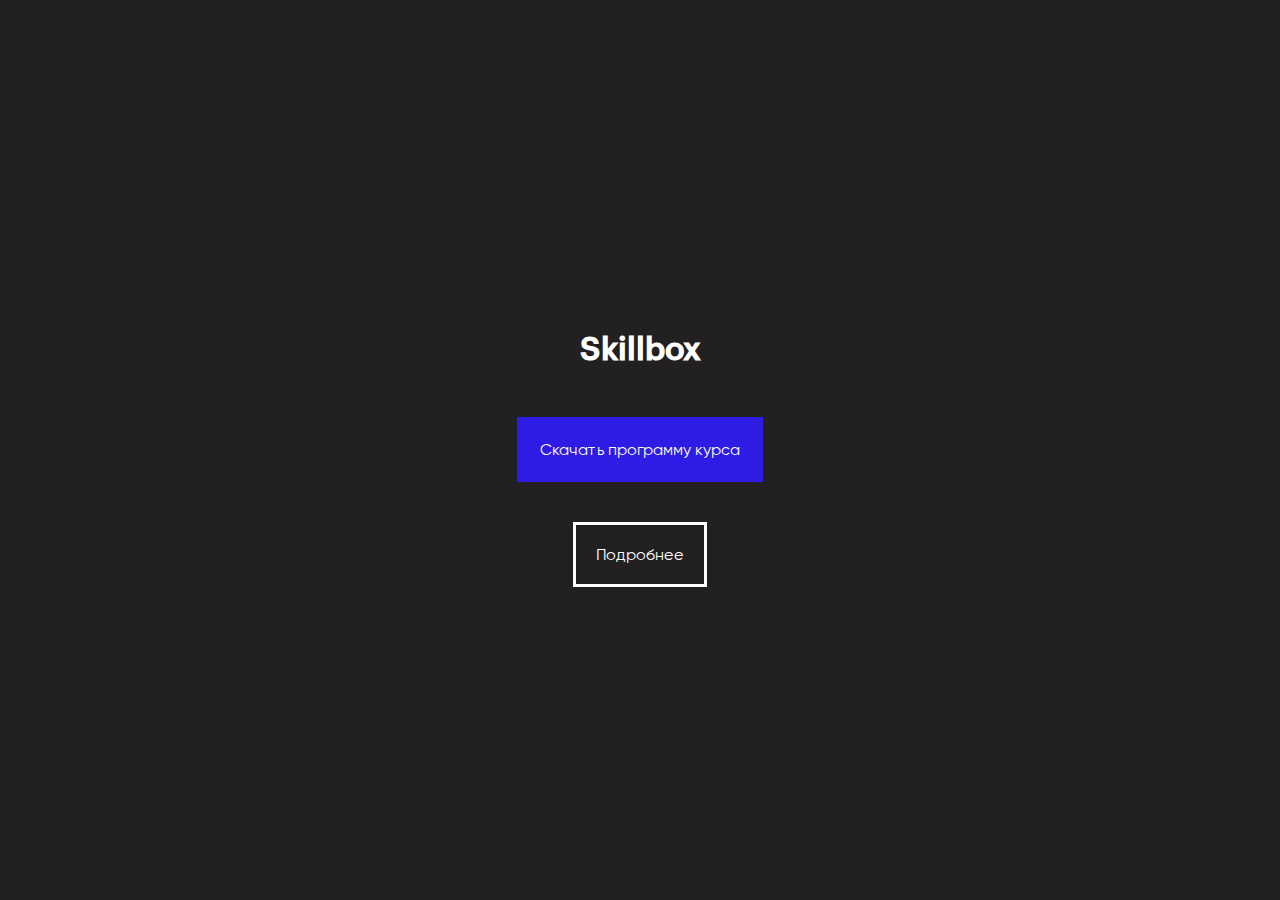
==== ugadaika.html @ b67ccb93 "Create ugadaika.html" ====
<!DOCTYPE html>
<html lang="ru">
<head>
    <meta charset="UTF-8">
    <meta http-equiv="X-UA-Compatible" content="IE=edge">
    <meta name="viewport" content="width=device-width, initial-scale=1.0">
    <title>Skillbox Домашнее задание</title>
    <link rel="stylesheet" href="css/style.css">
</head>
<body>
    <div class="main-content">
    <a href="https://skillbox.ru/" target="_blank" class="header"><h1>Skillbox</h1></a> 
    <a href="2.7_Skillbox_Layout.docx" class="download">Скачать программу курса</a>
    <a href="program.html" class="link">Подробнее</a>
    </div>
    <script src="app.js"></script>
</body>
</html>
---- css/style.css ----
@font-face {
  font-family: 'Graphik LCG';
  src: url('../fonts/GraphikLCG-Medium.woff2') format('woff2'),
    url('../fonts/GraphikLCG-Medium.woff') format('woff');
  font-display: swap;
  font-weight: 500;
  font-style: normal;
}

@font-face {
  font-family: 'Gilroy';
  src: url('../fonts/Gilroy-Regular.woff2') format('woff2'),
    url('../fonts/Gilroy-Regular.woff') format('woff');
  font-display: swap;
  font-weight: normal;
  font-style: normal;
}

@font-face {
  font-family: 'Gilroy';
  src: url('../fonts/Gilroy-ExtraBold.woff2') format('woff2'),
    url('../fonts/Gilroy-ExtraBold.woff') format('woff');
  font-display: swap;
  font-weight: 800;
  font-style: normal;
}

@font-face {
  font-family: 'Gilroy';
  src: url('../fonts/Gilroy-Medium.woff2') format('woff2'),
    url('../fonts/Gilroy-Medium.woff') format('woff');
  font-display: swap;
  font-weight: 500;
  font-style: normal;
}

* {
  box-sizing: border-box;
}

body {
  margin: 0;
  font-family: 'Gilroy', sans-serif;
}

a {
  color: inherit;
  text-decoration: none;
}

.main-content {
    display: flex;
    flex-direction: column;
    justify-content: center;
    align-items: center;
    height: 100vh;
    background-color: #222020;
}

.header {
    color: white;
    font-family: 'Graphik LCG', sans-serif;
    margin-bottom: 30px;
}

.download {
    padding: 20px;
    color: white;
    background-color: #2f1ce4;
    border: 3px solid #2f1ce4;
}

.link {
    padding: 20px;
    margin-top: 40px;
    color: white;
    background-color: rgb(0, 0, 0, 0);
    border: 3px solid white;
}

.container {
    width: 1170;
    margin: 0 auto;
    padding-top: 30px;
    padding-bottom: 30px;
    padding-left: 10px;
}

.back {   
    background-image: url("../img/return.png");
    background-position: left center;
    background-size: 30px 30px;
    background-repeat: no-repeat;
    padding-left: 40px
}

.h1 {
    margin-top: 100px;
    padding-left: 100px;
    font-size: 48px;
    color: #222020;
}

h3 {
    padding-left: 180px;
    font-size: 36px;
    color: #2f1ce4;
    margin-top: 100px;
    margin-bottom: 25px;
}

.list {
    padding-left: 200px;
    font-size: 18px;
}

.p {
    padding-left: 180px;
    margin-bottom: 20px;
}

figure {
    padding-left: 200px;
    text-align: center;
    display: inline-block;
    margin-top: 50px;
    margin-bottom: 50px;
}

table,th,td,tr {
    margin-top: 100px;
    border: 1px solid black;
}

table {
    border-collapse: collapse;
    margin-left: 180px;
}

th,td,tr {
padding: 5px;
}
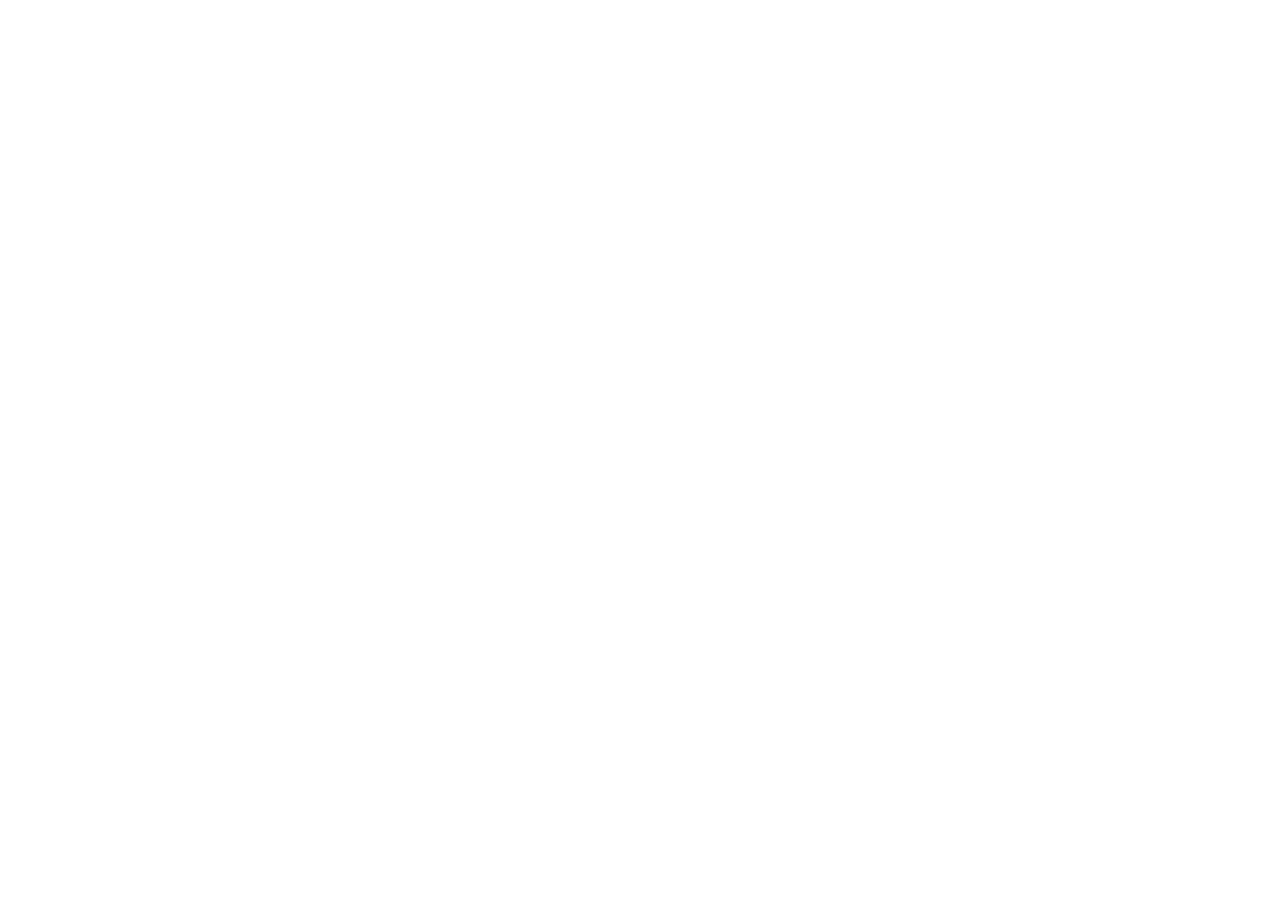
==== commit 4af60433: "Update ugadaika.html" ====
--- a/ugadaika.html
+++ b/ugadaika.html
@@ -4,15 +4,10 @@
     <meta charset="UTF-8">
     <meta http-equiv="X-UA-Compatible" content="IE=edge">
     <meta name="viewport" content="width=device-width, initial-scale=1.0">
-    <title>Skillbox Домашнее задание</title>
+    <title>Игра - Угадайка</title>
     <link rel="stylesheet" href="css/style.css">
 </head>
 <body>
-    <div class="main-content">
-    <a href="https://skillbox.ru/" target="_blank" class="header"><h1>Skillbox</h1></a> 
-    <a href="2.7_Skillbox_Layout.docx" class="download">Скачать программу курса</a>
-    <a href="program.html" class="link">Подробнее</a>
-    </div>
     <script src="app.js"></script>
 </body>
 </html>
